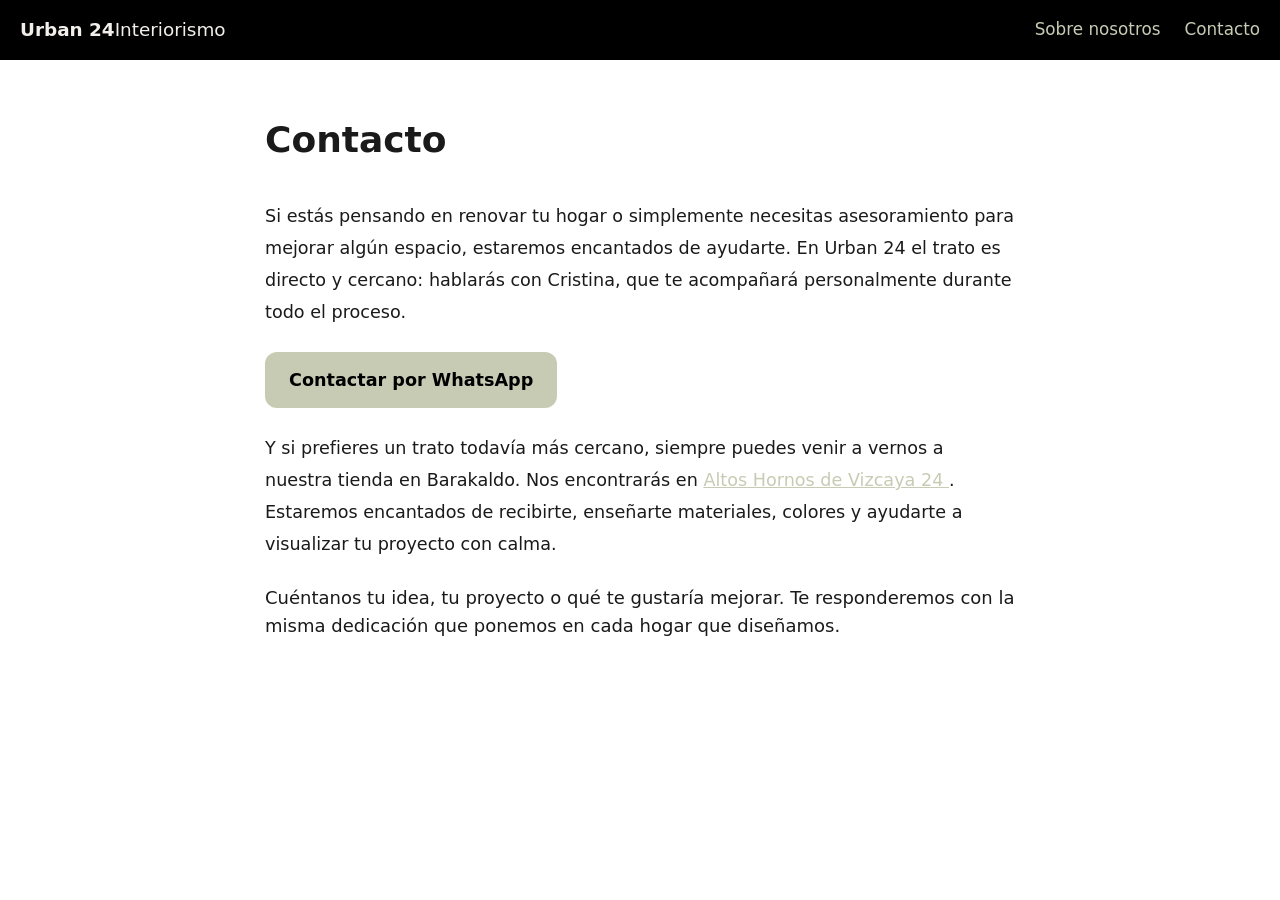
==== contacto/index.html @ a95bac66 "🚀 Deploy Astro Build to gh pages Urban24interiorismo/public_web@71f3e1eb2ddccb433019c8a219daf3013a62" ====
<!DOCTYPE html><html lang="es" class="antialiased bg-white text-[#1A1A1A]"> <head><meta charset="UTF-8"><meta name="viewport" content="width=device-width, initial-scale=1.0"><title>Contacto — Urban 24 Interiorismo</title><meta name="description" content="Ponte en contacto con Urban 24 Interiorismo y da el primer paso para transformar tu hogar."><meta property="og:url" content="https://urban24interiorismo.com/contacto/"><meta property="og:title" content="Contacto — Urban 24 Interiorismo"><meta property="og:description" content="Ponte en contacto con Urban 24 Interiorismo y da el primer paso para transformar tu hogar."><link rel="stylesheet" href="/tailwind.css"><link rel="stylesheet" href="/_astro/contacto.Bxkrhd5-.css"></head> <body class="min-h-screen bg-white"> <div class="fixed top-0 left-0 right-0 z-20 bg-black"> <header class="w-full
      max-w-[1300px]
      mx-auto
      px-5
      py-4
      flex items-center justify-between
      text-[1.05rem]"> <!-- LOGO --> <a href="/" class="flex items-center text-[#F2EFEA] text-[1.15rem] whitespace-nowrap"> <span class="font-bold">Urban 24</span> <span class="font-normal"> Interiorismo</span> </a> <!-- DESKTOP MENU --> <nav class="hidden gap-6 sm:flex whitespace-nowrap"> <a href="/sobre-nosotros" class="text-[#C8CBB3] hover:text-white">Sobre nosotros</a> <a href="/contacto" class="text-[#C8CBB3] hover:text-white">Contacto</a> </nav> <!-- MOBILE MENU BUTTON --> <button class="sm:hidden text-[#C8CBB3] text-3xl" onclick="
        const menu = document.getElementById('mobile-menu');
        menu.classList.toggle('hidden');
        menu.classList.toggle('flex');
      ">
☰
</button> </header> <!-- MOBILE MENU --> <div id="mobile-menu" class="flex-col hidden gap-4 px-6 py-6 text-lg border-t sm:hidden backdrop-blur-xl bg-black/90 border-white/10"> <a href="/sobre-nosotros" class="text-[#C8CBB3] hover:text-white">Sobre nosotros</a> <a href="/contacto" class="text-[#C8CBB3] hover:text-white">Contacto</a> </div> </div> <main class="pt-[120px] pb-20 px-6 sm:px-10 flex justify-center"> <div class="max-w-[750px]">  <h1 class="text-4xl font-semibold mb-10 text-[#1A1A1A]">
Contacto
</h1> <div class="max-w-[800px] space-y-6 text-[1.1rem] leading-8 text-[#1A1A1A]"> <p>
Si estás pensando en renovar tu hogar o simplemente necesitas asesoramiento para mejorar algún espacio, 
      estaremos encantados de ayudarte. En Urban 24 el trato es directo y cercano: hablarás con Cristina, 
      que te acompañará personalmente durante todo el proceso.
</p> <a href="https://wa.me/34659639558" target="_blank" class="inline-block mt-4 px-6 py-3 bg-[#C8CBB3] text-black rounded-xl text-[1.1rem] font-semibold">
Contactar por WhatsApp
</a> <div class="mt-12"> <p>
Y si prefieres un trato todavía más cercano, siempre puedes venir a vernos a nuestra tienda en Barakaldo. 
            Nos encontrarás en
<a href="https://maps.app.goo.gl/bWrwcRDEbLwZ9Lf47" target="_blank" class="text-[#C8CBB3] underline">
Altos Hornos de Vizcaya 24
</a>.  
            Estaremos encantados de recibirte, enseñarte materiales, colores y ayudarte a visualizar tu proyecto con calma.
</p> <p class="mt-6 text-lg text-[#1A1A1A]">
Cuéntanos tu idea, tu proyecto o qué te gustaría mejorar.  
            Te responderemos con la misma dedicación que ponemos en cada hogar que diseñamos.
</p> </div> </div>  </div> </main> </body></html>
---- _astro/contacto.Bxkrhd5-.css ----
*,:before,:after{--tw-border-spacing-x: 0;--tw-border-spacing-y: 0;--tw-translate-x: 0;--tw-translate-y: 0;--tw-rotate: 0;--tw-skew-x: 0;--tw-skew-y: 0;--tw-scale-x: 1;--tw-scale-y: 1;--tw-pan-x: ;--tw-pan-y: ;--tw-pinch-zoom: ;--tw-scroll-snap-strictness: proximity;--tw-gradient-from-position: ;--tw-gradient-via-position: ;--tw-gradient-to-position: ;--tw-ordinal: ;--tw-slashed-zero: ;--tw-numeric-figure: ;--tw-numeric-spacing: ;--tw-numeric-fraction: ;--tw-ring-inset: ;--tw-ring-offset-width: 0px;--tw-ring-offset-color: #fff;--tw-ring-color: rgb(59 130 246 / .5);--tw-ring-offset-shadow: 0 0 #0000;--tw-ring-shadow: 0 0 #0000;--tw-shadow: 0 0 #0000;--tw-shadow-colored: 0 0 #0000;--tw-blur: ;--tw-brightness: ;--tw-contrast: ;--tw-grayscale: ;--tw-hue-rotate: ;--tw-invert: ;--tw-saturate: ;--tw-sepia: ;--tw-drop-shadow: ;--tw-backdrop-blur: ;--tw-backdrop-brightness: ;--tw-backdrop-contrast: ;--tw-backdrop-grayscale: ;--tw-backdrop-hue-rotate: ;--tw-backdrop-invert: ;--tw-backdrop-opacity: ;--tw-backdrop-saturate: ;--tw-backdrop-sepia: ;--tw-contain-size: ;--tw-contain-layout: ;--tw-contain-paint: ;--tw-contain-style: }::backdrop{--tw-border-spacing-x: 0;--tw-border-spacing-y: 0;--tw-translate-x: 0;--tw-translate-y: 0;--tw-rotate: 0;--tw-skew-x: 0;--tw-skew-y: 0;--tw-scale-x: 1;--tw-scale-y: 1;--tw-pan-x: ;--tw-pan-y: ;--tw-pinch-zoom: ;--tw-scroll-snap-strictness: proximity;--tw-gradient-from-position: ;--tw-gradient-via-position: ;--tw-gradient-to-position: ;--tw-ordinal: ;--tw-slashed-zero: ;--tw-numeric-figure: ;--tw-numeric-spacing: ;--tw-numeric-fraction: ;--tw-ring-inset: ;--tw-ring-offset-width: 0px;--tw-ring-offset-color: #fff;--tw-ring-color: rgb(59 130 246 / .5);--tw-ring-offset-shadow: 0 0 #0000;--tw-ring-shadow: 0 0 #0000;--tw-shadow: 0 0 #0000;--tw-shadow-colored: 0 0 #0000;--tw-blur: ;--tw-brightness: ;--tw-contrast: ;--tw-grayscale: ;--tw-hue-rotate: ;--tw-invert: ;--tw-saturate: ;--tw-sepia: ;--tw-drop-shadow: ;--tw-backdrop-blur: ;--tw-backdrop-brightness: ;--tw-backdrop-contrast: ;--tw-backdrop-grayscale: ;--tw-backdrop-hue-rotate: ;--tw-backdrop-invert: ;--tw-backdrop-opacity: ;--tw-backdrop-saturate: ;--tw-backdrop-sepia: ;--tw-contain-size: ;--tw-contain-layout: ;--tw-contain-paint: ;--tw-contain-style: }*,:before,:after{box-sizing:border-box;border-width:0;border-style:solid;border-color:#e5e7eb}:before,:after{--tw-content: ""}html,:host{line-height:1.5;-webkit-text-size-adjust:100%;-moz-tab-size:4;-o-tab-size:4;tab-size:4;font-family:ui-sans-serif,system-ui,sans-serif,"Apple Color Emoji","Segoe UI Emoji",Segoe UI Symbol,"Noto Color Emoji";font-feature-settings:normal;font-variation-settings:normal;-webkit-tap-highlight-color:transparent}body{margin:0;line-height:inherit}hr{height:0;color:inherit;border-top-width:1px}abbr:where([title]){-webkit-text-decoration:underline dotted;text-decoration:underline dotted}h1,h2,h3,h4,h5,h6{font-size:inherit;font-weight:inherit}a{color:inherit;text-decoration:inherit}b,strong{font-weight:bolder}code,kbd,samp,pre{font-family:ui-monospace,SFMono-Regular,Menlo,Monaco,Consolas,Liberation Mono,Courier New,monospace;font-feature-settings:normal;font-variation-settings:normal;font-size:1em}small{font-size:80%}sub,sup{font-size:75%;line-height:0;position:relative;vertical-align:baseline}sub{bottom:-.25em}sup{top:-.5em}table{text-indent:0;border-color:inherit;border-collapse:collapse}button,input,optgroup,select,textarea{font-family:inherit;font-feature-settings:inherit;font-variation-settings:inherit;font-size:100%;font-weight:inherit;line-height:inherit;letter-spacing:inherit;color:inherit;margin:0;padding:0}button,select{text-transform:none}button,input:where([type=button]),input:where([type=reset]),input:where([type=submit]){-webkit-appearance:button;background-color:transparent;background-image:none}:-moz-focusring{outline:auto}:-moz-ui-invalid{box-shadow:none}progress{vertical-align:baseline}::-webkit-inner-spin-button,::-webkit-outer-spin-button{height:auto}[type=search]{-webkit-appearance:textfield;outline-offset:-2px}::-webkit-search-decoration{-webkit-appearance:none}::-webkit-file-upload-button{-webkit-appearance:button;font:inherit}summary{display:list-item}blockquote,dl,dd,h1,h2,h3,h4,h5,h6,hr,figure,p,pre{margin:0}fieldset{margin:0;padding:0}legend{padding:0}ol,ul,menu{list-style:none;margin:0;padding:0}dialog{padding:0}textarea{resize:vertical}input::-moz-placeholder,textarea::-moz-placeholder{opacity:1;color:#9ca3af}input::placeholder,textarea::placeholder{opacity:1;color:#9ca3af}button,[role=button]{cursor:pointer}:disabled{cursor:default}img,svg,video,canvas,audio,iframe,embed,object{display:block;vertical-align:middle}img,video{max-width:100%;height:auto}[hidden]:where(:not([hidden=until-found])){display:none}.fixed{position:fixed}.absolute{position:absolute}.relative{position:relative}.-left-\[10px\]{left:-10px}.-top-\[40px\]{top:-40px}.bottom-0{bottom:0}.left-0{left:0}.left-\[20px\]{left:20px}.right-0{right:0}.right-\[20px\]{right:20px}.top-0{top:0}.top-1\/2{top:50%}.-z-10{z-index:-10}.z-20{z-index:20}.mx-auto{margin-left:auto;margin-right:auto}.mb-10{margin-bottom:2.5rem}.mb-6{margin-bottom:1.5rem}.mt-12{margin-top:3rem}.mt-4{margin-top:1rem}.mt-6{margin-top:1.5rem}.block{display:block}.inline-block{display:inline-block}.flex{display:flex}.hidden{display:none}.h-screen{height:100vh}.min-h-screen{min-height:100vh}.w-1\/3{width:33.333333%}.w-\[28rem\]{width:28rem}.w-\[440px\]{width:440px}.w-\[90\%\]{width:90%}.w-full{width:100%}.max-w-\[1300px\]{max-width:1300px}.max-w-\[750px\]{max-width:750px}.max-w-\[800px\]{max-width:800px}.max-w-md{max-width:28rem}.max-w-sm{max-width:24rem}.-translate-y-1\/2{--tw-translate-y: -50%;transform:translate(var(--tw-translate-x),var(--tw-translate-y)) rotate(var(--tw-rotate)) skew(var(--tw-skew-x)) skewY(var(--tw-skew-y)) scaleX(var(--tw-scale-x)) scaleY(var(--tw-scale-y))}.select-none{-webkit-user-select:none;-moz-user-select:none;user-select:none}.flex-col{flex-direction:column}.items-start{align-items:flex-start}.items-center{align-items:center}.justify-start{justify-content:flex-start}.justify-center{justify-content:center}.justify-between{justify-content:space-between}.gap-4{gap:1rem}.gap-6{gap:1.5rem}.space-y-6>:not([hidden])~:not([hidden]){--tw-space-y-reverse: 0;margin-top:calc(1.5rem * calc(1 - var(--tw-space-y-reverse)));margin-bottom:calc(1.5rem * var(--tw-space-y-reverse))}.whitespace-nowrap{white-space:nowrap}.rounded-\[14px\]{border-radius:14px}.rounded-xl{border-radius:.75rem}.border-t{border-top-width:1px}.border-white\/10{border-color:#ffffff1a}.bg-\[\#C8CBB3\]{--tw-bg-opacity: 1;background-color:rgb(200 203 179 / var(--tw-bg-opacity, 1))}.bg-black{--tw-bg-opacity: 1;background-color:rgb(0 0 0 / var(--tw-bg-opacity, 1))}.bg-black\/40{background-color:#0006}.bg-black\/80{background-color:#000c}.bg-black\/90{background-color:#000000e6}.bg-blue-600{--tw-bg-opacity: 1;background-color:rgb(37 99 235 / var(--tw-bg-opacity, 1))}.bg-gray-100{--tw-bg-opacity: 1;background-color:rgb(243 244 246 / var(--tw-bg-opacity, 1))}.bg-gray-50{--tw-bg-opacity: 1;background-color:rgb(249 250 251 / var(--tw-bg-opacity, 1))}.bg-white{--tw-bg-opacity: 1;background-color:rgb(255 255 255 / var(--tw-bg-opacity, 1))}.bg-cover{background-size:cover}.bg-center{background-position:center}.p-6{padding:1.5rem}.px-5{padding-left:1.25rem;padding-right:1.25rem}.px-6{padding-left:1.5rem;padding-right:1.5rem}.py-2{padding-top:.5rem;padding-bottom:.5rem}.py-3{padding-top:.75rem;padding-bottom:.75rem}.py-4{padding-top:1rem;padding-bottom:1rem}.py-6{padding-top:1.5rem;padding-bottom:1.5rem}.pb-20{padding-bottom:5rem}.pt-\[120px\]{padding-top:120px}.text-center{text-align:center}.text-3xl{font-size:1.875rem;line-height:2.25rem}.text-4xl{font-size:2.25rem;line-height:2.5rem}.text-\[0\.9rem\]{font-size:.9rem}.text-\[1\.05rem\]{font-size:1.05rem}.text-\[1\.15rem\]{font-size:1.15rem}.text-\[1\.1rem\]{font-size:1.1rem}.text-\[1\.2rem\]{font-size:1.2rem}.text-\[6rem\]{font-size:6rem}.text-lg{font-size:1.125rem;line-height:1.75rem}.text-sm{font-size:.875rem;line-height:1.25rem}.text-xs{font-size:.75rem;line-height:1rem}.font-bold{font-weight:700}.font-normal{font-weight:400}.font-semibold{font-weight:600}.leading-8{line-height:2rem}.leading-\[1\.5\]{line-height:1.5}.tracking-wide{letter-spacing:.025em}.text-\[\#1A1A1A\]{--tw-text-opacity: 1;color:rgb(26 26 26 / var(--tw-text-opacity, 1))}.text-\[\#C8CBB3\]{--tw-text-opacity: 1;color:rgb(200 203 179 / var(--tw-text-opacity, 1))}.text-\[\#C8CBB3\]\/15{color:#c8cbb326}.text-\[\#F2EFEA\]{--tw-text-opacity: 1;color:rgb(242 239 234 / var(--tw-text-opacity, 1))}.text-\[\#d0d0d0\]{--tw-text-opacity: 1;color:rgb(208 208 208 / var(--tw-text-opacity, 1))}.text-black{--tw-text-opacity: 1;color:rgb(0 0 0 / var(--tw-text-opacity, 1))}.text-white{--tw-text-opacity: 1;color:rgb(255 255 255 / var(--tw-text-opacity, 1))}.underline{text-decoration-line:underline}.antialiased{-webkit-font-smoothing:antialiased;-moz-osx-font-smoothing:grayscale}.backdrop-blur-xl{--tw-backdrop-blur: blur(24px);-webkit-backdrop-filter:var(--tw-backdrop-blur) var(--tw-backdrop-brightness) var(--tw-backdrop-contrast) var(--tw-backdrop-grayscale) var(--tw-backdrop-hue-rotate) var(--tw-backdrop-invert) var(--tw-backdrop-opacity) var(--tw-backdrop-saturate) var(--tw-backdrop-sepia);backdrop-filter:var(--tw-backdrop-blur) var(--tw-backdrop-brightness) var(--tw-backdrop-contrast) var(--tw-backdrop-grayscale) var(--tw-backdrop-hue-rotate) var(--tw-backdrop-invert) var(--tw-backdrop-opacity) var(--tw-backdrop-saturate) var(--tw-backdrop-sepia)}.hover\:text-white:hover{--tw-text-opacity: 1;color:rgb(255 255 255 / var(--tw-text-opacity, 1))}@media(min-width:640px){.sm\:-left-\[60px\]{left:-60px}.sm\:-top-\[150px\]{top:-150px}.sm\:left-\[120px\]{left:120px}.sm\:right-auto{right:auto}.sm\:mb-8{margin-bottom:2rem}.sm\:flex{display:flex}.sm\:hidden{display:none}.sm\:w-\[35\%\]{width:35%}.sm\:p-\[60px\]{padding:60px}.sm\:px-10{padding-left:2.5rem;padding-right:2.5rem}.sm\:px-\[110px\]{padding-left:110px;padding-right:110px}.sm\:text-\[1\.6rem\]{font-size:1.6rem}.sm\:text-\[18rem\]{font-size:18rem}.sm\:leading-\[1\.6\]{line-height:1.6}}
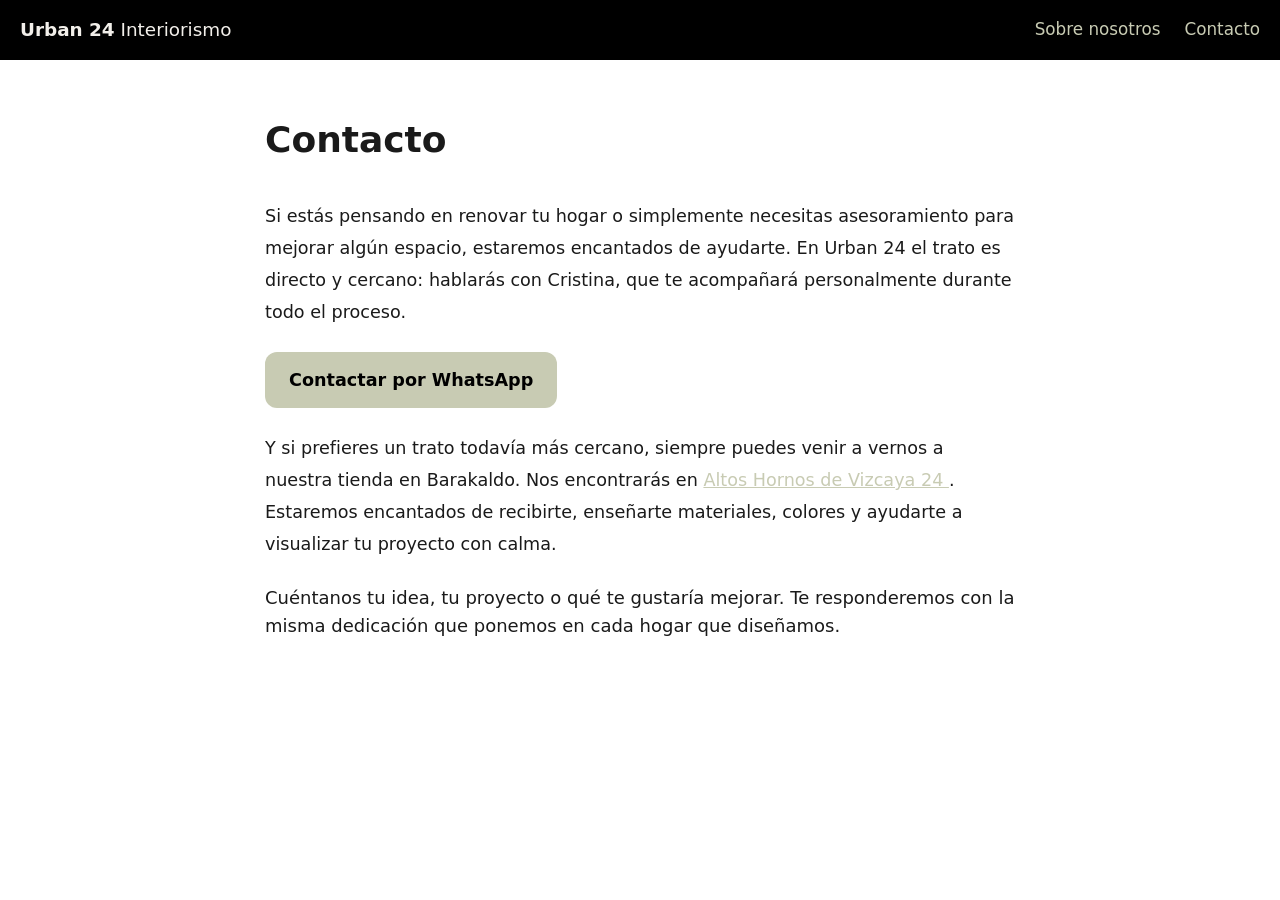
==== commit b04cbcb8: "🚀 Deploy Astro Build to gh pages Urban24interiorismo/public_web@69ed27d5a4f122d41a33616063717152a097" ====
--- a/contacto/index.html
+++ b/contacto/index.html
@@ -4,7 +4,7 @@
       px-5
       py-4
       flex items-center justify-between
-      text-[1.05rem]"> <!-- LOGO --> <a href="/" class="flex items-center text-[#F2EFEA] text-[1.15rem] whitespace-nowrap"> <span class="font-bold">Urban 24</span> <span class="font-normal"> Interiorismo</span> </a> <!-- DESKTOP MENU --> <nav class="hidden gap-6 sm:flex whitespace-nowrap"> <a href="/sobre-nosotros" class="text-[#C8CBB3] hover:text-white">Sobre nosotros</a> <a href="/contacto" class="text-[#C8CBB3] hover:text-white">Contacto</a> </nav> <!-- MOBILE MENU BUTTON --> <button class="sm:hidden text-[#C8CBB3] text-3xl" onclick="
+      text-[1.05rem]"> <!-- LOGO --> <a href="/" class="flex items-center text-[#F2EFEA] text-[1.15rem] whitespace-nowrap"> <span class="font-bold">Urban 24</span>&nbsp;<span class="font-normal">Interiorismo</span> </a> <!-- DESKTOP MENU --> <nav class="hidden gap-6 sm:flex whitespace-nowrap"> <a href="/sobre-nosotros" class="text-[#C8CBB3] hover:text-white">Sobre nosotros</a> <a href="/contacto" class="text-[#C8CBB3] hover:text-white">Contacto</a> </nav> <!-- MOBILE MENU BUTTON --> <button class="sm:hidden text-[#C8CBB3] text-3xl" onclick="
         const menu = document.getElementById('mobile-menu');
         menu.classList.toggle('hidden');
         menu.classList.toggle('flex');
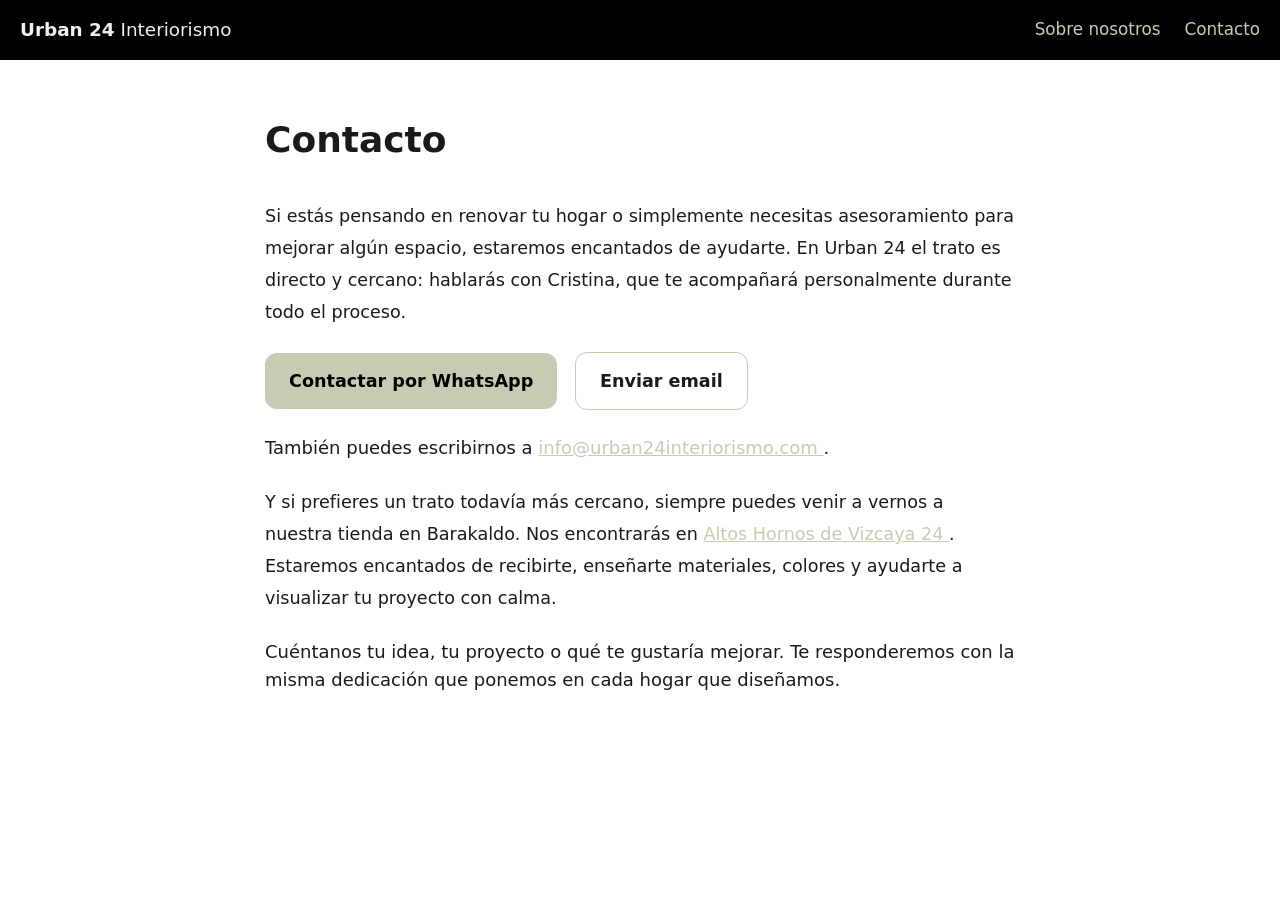
==== commit 5f44bd00: "🚀 Deploy Astro Build to gh pages Urban24interiorismo/public_web@7f7d9606b305bec6238e31905c655aeee276" ====
--- a/contacto/index.html
+++ b/contacto/index.html
@@ -1,4 +1,4 @@
-<!DOCTYPE html><html lang="es" class="antialiased bg-white text-[#1A1A1A]"> <head><meta charset="UTF-8"><meta name="viewport" content="width=device-width, initial-scale=1.0"><title>Contacto — Urban 24 Interiorismo</title><meta name="description" content="Ponte en contacto con Urban 24 Interiorismo y da el primer paso para transformar tu hogar."><meta property="og:url" content="https://urban24interiorismo.com/contacto/"><meta property="og:title" content="Contacto — Urban 24 Interiorismo"><meta property="og:description" content="Ponte en contacto con Urban 24 Interiorismo y da el primer paso para transformar tu hogar."><link rel="stylesheet" href="/tailwind.css"><link rel="stylesheet" href="/_astro/contacto.Bxkrhd5-.css"></head> <body class="min-h-screen bg-white"> <div class="fixed top-0 left-0 right-0 z-20 bg-black"> <header class="w-full
+<!DOCTYPE html><html lang="es" class="antialiased bg-white text-[#1A1A1A]"> <head><meta charset="UTF-8"><meta name="viewport" content="width=device-width, initial-scale=1.0"><meta name="robots" content="index, follow, max-snippet:-1, max-image-preview:large, max-video-preview:-1"><title>Contacto — Urban 24 Interiorismo</title><meta name="description" content="Contacta con Urban 24 Interiorismo en Barakaldo por WhatsApp, telefono o visitando la tienda en Altos Hornos de Vizcaya 24."><link rel="canonical" href="https://urban24interiorismo.com/contacto/"><link rel="alternate" type="text/plain" href="/llms.txt" title="LLM-readable overview"><!-- OpenGraph --><meta property="og:url" content="https://urban24interiorismo.com/contacto/"><meta property="og:title" content="Contacto — Urban 24 Interiorismo"><meta property="og:description" content="Contacta con Urban 24 Interiorismo en Barakaldo por WhatsApp, telefono o visitando la tienda en Altos Hornos de Vizcaya 24."><meta property="og:type" content="website"><meta property="og:site_name" content="Urban 24 Interiorismo"><meta property="og:locale" content="es_ES"><meta property="og:image" content="https://urban24interiorismo.com/img/1.jpg"><meta property="og:image:width" content="1920"><meta property="og:image:height" content="1208"><meta property="og:image:alt" content="Interiorismo residencial de Urban 24 Interiorismo"><!-- Twitter --><meta name="twitter:card" content="summary_large_image"><meta name="twitter:title" content="Contacto — Urban 24 Interiorismo"><meta name="twitter:description" content="Contacta con Urban 24 Interiorismo en Barakaldo por WhatsApp, telefono o visitando la tienda en Altos Hornos de Vizcaya 24."><meta name="twitter:image" content="https://urban24interiorismo.com/img/1.jpg"><!-- Favicons --><!-- Favicon for most browsers --><link rel="icon" type="image/x-icon" href="/favicon/favicon.ico"><!-- PNG Favicons --><link rel="icon" type="image/png" sizes="16x16" href="/favicon/favicon-16x16.png"><link rel="icon" type="image/png" sizes="32x32" href="/favicon/favicon-32x32.png"><!-- Apple Touch Icon --><link rel="apple-touch-icon" href="/favicon/apple-touch-icon.png"><!-- Android Chrome Icons --><link rel="icon" type="image/png" sizes="192x192" href="/favicon/android-chrome-192x192.png"><link rel="icon" type="image/png" sizes="512x512" href="/favicon/android-chrome-512x512.png"><!-- Web Manifest --><link rel="manifest" href="/favicon/site.webmanifest"><!-- Optional: Define theme colors for PWA and browser UI --><meta name="theme-color" content="#000000"><script type="application/ld+json">{"@context":"https://schema.org","@graph":[{"@type":"WebSite","@id":"https://urban24interiorismo.com/#website","name":"Urban 24 Interiorismo","url":"https://urban24interiorismo.com","inLanguage":"es-ES"},{"@type":["LocalBusiness","HomeAndConstructionBusiness"],"@id":"https://urban24interiorismo.com/#business","name":"Urban 24 Interiorismo","url":"https://urban24interiorismo.com","image":"https://urban24interiorismo.com/img/1.jpg","description":"Estudio de interiorismo en Barakaldo dirigido por Cristina Mezquita. Creamos hogares calidos, funcionales y con personalidad en Bizkaia.","telephone":"+34659639558","email":"info@urban24interiorismo.com","founder":{"@type":"Person","name":"Cristina Mezquita"},"address":{"@type":"PostalAddress","streetAddress":"Altos Hornos de Vizcaya 24","addressLocality":"Barakaldo","postalCode":"48901","addressRegion":"Bizkaia","addressCountry":"ES"},"areaServed":[{"@type":"AdministrativeArea","name":"Barakaldo"},{"@type":"AdministrativeArea","name":"Bizkaia"},{"@type":"AdministrativeArea","name":"Gran Bilbao"}],"contactPoint":{"@type":"ContactPoint","telephone":"+34659639558","email":"info@urban24interiorismo.com","contactType":"customer service","availableLanguage":["Spanish"]},"priceRange":"$$"},{"@type":"WebPage","@id":"https://urban24interiorismo.com/contacto/#webpage","url":"https://urban24interiorismo.com/contacto/","name":"Urban 24 Interiorismo","isPartOf":{"@id":"https://urban24interiorismo.com/#website"},"about":{"@id":"https://urban24interiorismo.com/#business"},"inLanguage":"es-ES"}]}</script><!-- Umami Stats --><link rel="preconnect" href="https://cloud.umami.is"><script defer src="https://cloud.umami.is/script.js" data-website-id="3e1b48e9-1f14-41ca-8f8d-fce5301bcf8f"></script><link rel="stylesheet" href="/_astro/contacto.C5E6TYtP.css"></head><body class="min-h-screen bg-white"> <div class="fixed top-0 left-0 right-0 z-20 bg-black"> <header class="w-full
       max-w-[1300px]
       mx-auto
       px-5
@@ -16,12 +16,17 @@
 Si estás pensando en renovar tu hogar o simplemente necesitas asesoramiento para mejorar algún espacio, 
       estaremos encantados de ayudarte. En Urban 24 el trato es directo y cercano: hablarás con Cristina, 
       que te acompañará personalmente durante todo el proceso.
-</p> <a href="https://wa.me/34659639558" target="_blank" class="inline-block mt-4 px-6 py-3 bg-[#C8CBB3] text-black rounded-xl text-[1.1rem] font-semibold">
+</p> <a href="https://wa.me/34659639558" target="_blank" rel="noopener noreferrer" class="inline-block mt-4 px-6 py-3 bg-[#C8CBB3] text-black rounded-xl text-[1.1rem] font-semibold">
 Contactar por WhatsApp
-</a> <div class="mt-12"> <p>
+</a> <a href="mailto:info@urban24interiorismo.com" class="inline-block mt-4 ml-0 sm:ml-3 px-6 py-3 border border-[#C8CBB3] text-[#1A1A1A] rounded-xl text-[1.1rem] font-semibold">
+Enviar email
+</a> <p class="mt-4 text-lg text-[#1A1A1A]">
+También puedes escribirnos a
+<a href="mailto:info@urban24interiorismo.com" class="text-[#C8CBB3] underline"> info@urban24interiorismo.com </a>.
+</p> <div class="mt-12"> <p>
 Y si prefieres un trato todavía más cercano, siempre puedes venir a vernos a nuestra tienda en Barakaldo. 
             Nos encontrarás en
-<a href="https://maps.app.goo.gl/bWrwcRDEbLwZ9Lf47" target="_blank" class="text-[#C8CBB3] underline">
+<a href="https://maps.app.goo.gl/bWrwcRDEbLwZ9Lf47" target="_blank" rel="noopener noreferrer" data-umami-event="Click Maps Contacto" class="text-[#C8CBB3] underline">
 Altos Hornos de Vizcaya 24
 </a>.  
             Estaremos encantados de recibirte, enseñarte materiales, colores y ayudarte a visualizar tu proyecto con calma.
--- a/_astro/contacto.C5E6TYtP.css
+++ b/_astro/contacto.C5E6TYtP.css
@@ -0,0 +1 @@
+*,:before,:after{--tw-border-spacing-x: 0;--tw-border-spacing-y: 0;--tw-translate-x: 0;--tw-translate-y: 0;--tw-rotate: 0;--tw-skew-x: 0;--tw-skew-y: 0;--tw-scale-x: 1;--tw-scale-y: 1;--tw-pan-x: ;--tw-pan-y: ;--tw-pinch-zoom: ;--tw-scroll-snap-strictness: proximity;--tw-gradient-from-position: ;--tw-gradient-via-position: ;--tw-gradient-to-position: ;--tw-ordinal: ;--tw-slashed-zero: ;--tw-numeric-figure: ;--tw-numeric-spacing: ;--tw-numeric-fraction: ;--tw-ring-inset: ;--tw-ring-offset-width: 0px;--tw-ring-offset-color: #fff;--tw-ring-color: rgb(59 130 246 / .5);--tw-ring-offset-shadow: 0 0 #0000;--tw-ring-shadow: 0 0 #0000;--tw-shadow: 0 0 #0000;--tw-shadow-colored: 0 0 #0000;--tw-blur: ;--tw-brightness: ;--tw-contrast: ;--tw-grayscale: ;--tw-hue-rotate: ;--tw-invert: ;--tw-saturate: ;--tw-sepia: ;--tw-drop-shadow: ;--tw-backdrop-blur: ;--tw-backdrop-brightness: ;--tw-backdrop-contrast: ;--tw-backdrop-grayscale: ;--tw-backdrop-hue-rotate: ;--tw-backdrop-invert: ;--tw-backdrop-opacity: ;--tw-backdrop-saturate: ;--tw-backdrop-sepia: ;--tw-contain-size: ;--tw-contain-layout: ;--tw-contain-paint: ;--tw-contain-style: }::backdrop{--tw-border-spacing-x: 0;--tw-border-spacing-y: 0;--tw-translate-x: 0;--tw-translate-y: 0;--tw-rotate: 0;--tw-skew-x: 0;--tw-skew-y: 0;--tw-scale-x: 1;--tw-scale-y: 1;--tw-pan-x: ;--tw-pan-y: ;--tw-pinch-zoom: ;--tw-scroll-snap-strictness: proximity;--tw-gradient-from-position: ;--tw-gradient-via-position: ;--tw-gradient-to-position: ;--tw-ordinal: ;--tw-slashed-zero: ;--tw-numeric-figure: ;--tw-numeric-spacing: ;--tw-numeric-fraction: ;--tw-ring-inset: ;--tw-ring-offset-width: 0px;--tw-ring-offset-color: #fff;--tw-ring-color: rgb(59 130 246 / .5);--tw-ring-offset-shadow: 0 0 #0000;--tw-ring-shadow: 0 0 #0000;--tw-shadow: 0 0 #0000;--tw-shadow-colored: 0 0 #0000;--tw-blur: ;--tw-brightness: ;--tw-contrast: ;--tw-grayscale: ;--tw-hue-rotate: ;--tw-invert: ;--tw-saturate: ;--tw-sepia: ;--tw-drop-shadow: ;--tw-backdrop-blur: ;--tw-backdrop-brightness: ;--tw-backdrop-contrast: ;--tw-backdrop-grayscale: ;--tw-backdrop-hue-rotate: ;--tw-backdrop-invert: ;--tw-backdrop-opacity: ;--tw-backdrop-saturate: ;--tw-backdrop-sepia: ;--tw-contain-size: ;--tw-contain-layout: ;--tw-contain-paint: ;--tw-contain-style: }*,:before,:after{box-sizing:border-box;border-width:0;border-style:solid;border-color:#e5e7eb}:before,:after{--tw-content: ""}html,:host{line-height:1.5;-webkit-text-size-adjust:100%;-moz-tab-size:4;-o-tab-size:4;tab-size:4;font-family:ui-sans-serif,system-ui,sans-serif,"Apple Color Emoji","Segoe UI Emoji",Segoe UI Symbol,"Noto Color Emoji";font-feature-settings:normal;font-variation-settings:normal;-webkit-tap-highlight-color:transparent}body{margin:0;line-height:inherit}hr{height:0;color:inherit;border-top-width:1px}abbr:where([title]){-webkit-text-decoration:underline dotted;text-decoration:underline dotted}h1,h2,h3,h4,h5,h6{font-size:inherit;font-weight:inherit}a{color:inherit;text-decoration:inherit}b,strong{font-weight:bolder}code,kbd,samp,pre{font-family:ui-monospace,SFMono-Regular,Menlo,Monaco,Consolas,Liberation Mono,Courier New,monospace;font-feature-settings:normal;font-variation-settings:normal;font-size:1em}small{font-size:80%}sub,sup{font-size:75%;line-height:0;position:relative;vertical-align:baseline}sub{bottom:-.25em}sup{top:-.5em}table{text-indent:0;border-color:inherit;border-collapse:collapse}button,input,optgroup,select,textarea{font-family:inherit;font-feature-settings:inherit;font-variation-settings:inherit;font-size:100%;font-weight:inherit;line-height:inherit;letter-spacing:inherit;color:inherit;margin:0;padding:0}button,select{text-transform:none}button,input:where([type=button]),input:where([type=reset]),input:where([type=submit]){-webkit-appearance:button;background-color:transparent;background-image:none}:-moz-focusring{outline:auto}:-moz-ui-invalid{box-shadow:none}progress{vertical-align:baseline}::-webkit-inner-spin-button,::-webkit-outer-spin-button{height:auto}[type=search]{-webkit-appearance:textfield;outline-offset:-2px}::-webkit-search-decoration{-webkit-appearance:none}::-webkit-file-upload-button{-webkit-appearance:button;font:inherit}summary{display:list-item}blockquote,dl,dd,h1,h2,h3,h4,h5,h6,hr,figure,p,pre{margin:0}fieldset{margin:0;padding:0}legend{padding:0}ol,ul,menu{list-style:none;margin:0;padding:0}dialog{padding:0}textarea{resize:vertical}input::-moz-placeholder,textarea::-moz-placeholder{opacity:1;color:#9ca3af}input::placeholder,textarea::placeholder{opacity:1;color:#9ca3af}button,[role=button]{cursor:pointer}:disabled{cursor:default}img,svg,video,canvas,audio,iframe,embed,object{display:block;vertical-align:middle}img,video{max-width:100%;height:auto}[hidden]:where(:not([hidden=until-found])){display:none}.fixed{position:fixed}.absolute{position:absolute}.relative{position:relative}.-left-\[8px\]{left:-8px}.-top-\[38px\]{top:-38px}.bottom-0{bottom:0}.left-0{left:0}.left-5{left:1.25rem}.right-0{right:0}.right-5{right:1.25rem}.top-0{top:0}.top-1\/2{top:50%}.-z-10{z-index:-10}.z-20{z-index:20}.mx-auto{margin-left:auto;margin-right:auto}.mb-10{margin-bottom:2.5rem}.mb-6{margin-bottom:1.5rem}.ml-0{margin-left:0}.mt-12{margin-top:3rem}.mt-4{margin-top:1rem}.mt-6{margin-top:1.5rem}.inline-block{display:inline-block}.flex{display:flex}.inline-flex{display:inline-flex}.hidden{display:none}.h-screen{height:100vh}.min-h-screen{min-height:100vh}.w-1\/3{width:33.333333%}.w-\[28rem\]{width:28rem}.w-\[440px\]{width:440px}.w-auto{width:auto}.w-full{width:100%}.max-w-\[1300px\]{max-width:1300px}.max-w-\[32rem\]{max-width:32rem}.max-w-\[750px\]{max-width:750px}.max-w-\[800px\]{max-width:800px}.max-w-md{max-width:28rem}.max-w-sm{max-width:24rem}.-translate-y-1\/2{--tw-translate-y: -50%;transform:translate(var(--tw-translate-x),var(--tw-translate-y)) rotate(var(--tw-rotate)) skew(var(--tw-skew-x)) skewY(var(--tw-skew-y)) scaleX(var(--tw-scale-x)) scaleY(var(--tw-scale-y))}.select-none{-webkit-user-select:none;-moz-user-select:none;user-select:none}.flex-col{flex-direction:column}.flex-wrap{flex-wrap:wrap}.items-center{align-items:center}.justify-start{justify-content:flex-start}.justify-center{justify-content:center}.justify-between{justify-content:space-between}.gap-3{gap:.75rem}.gap-4{gap:1rem}.gap-6{gap:1.5rem}.gap-x-2{-moz-column-gap:.5rem;column-gap:.5rem}.gap-y-1{row-gap:.25rem}.space-y-6>:not([hidden])~:not([hidden]){--tw-space-y-reverse: 0;margin-top:calc(1.5rem * calc(1 - var(--tw-space-y-reverse)));margin-bottom:calc(1.5rem * var(--tw-space-y-reverse))}.whitespace-nowrap{white-space:nowrap}.rounded-\[14px\]{border-radius:14px}.rounded-xl{border-radius:.75rem}.border{border-width:1px}.border-t{border-top-width:1px}.border-\[\#C8CBB3\]{--tw-border-opacity: 1;border-color:rgb(200 203 179 / var(--tw-border-opacity, 1))}.border-white\/10{border-color:#ffffff1a}.bg-\[\#C8CBB3\]{--tw-bg-opacity: 1;background-color:rgb(200 203 179 / var(--tw-bg-opacity, 1))}.bg-black{--tw-bg-opacity: 1;background-color:rgb(0 0 0 / var(--tw-bg-opacity, 1))}.bg-black\/45{background-color:#00000073}.bg-black\/90{background-color:#000000e6}.bg-blue-600{--tw-bg-opacity: 1;background-color:rgb(37 99 235 / var(--tw-bg-opacity, 1))}.bg-gray-100{--tw-bg-opacity: 1;background-color:rgb(243 244 246 / var(--tw-bg-opacity, 1))}.bg-gray-50{--tw-bg-opacity: 1;background-color:rgb(249 250 251 / var(--tw-bg-opacity, 1))}.bg-white{--tw-bg-opacity: 1;background-color:rgb(255 255 255 / var(--tw-bg-opacity, 1))}.bg-cover{background-size:cover}.bg-center{background-position:center}.p-6{padding:1.5rem}.px-4{padding-left:1rem;padding-right:1rem}.px-5{padding-left:1.25rem;padding-right:1.25rem}.px-6{padding-left:1.5rem;padding-right:1.5rem}.py-2{padding-top:.5rem;padding-bottom:.5rem}.py-3{padding-top:.75rem;padding-bottom:.75rem}.py-4{padding-top:1rem;padding-bottom:1rem}.py-6{padding-top:1.5rem;padding-bottom:1.5rem}.pb-20{padding-bottom:5rem}.pt-\[120px\]{padding-top:120px}.text-center{text-align:center}.text-3xl{font-size:1.875rem;line-height:2.25rem}.text-4xl{font-size:2.25rem;line-height:2.5rem}.text-\[0\.85rem\]{font-size:.85rem}.text-\[1\.05rem\]{font-size:1.05rem}.text-\[1\.15rem\]{font-size:1.15rem}.text-\[1\.1rem\]{font-size:1.1rem}.text-\[1rem\]{font-size:1rem}.text-\[5rem\]{font-size:5rem}.text-lg{font-size:1.125rem;line-height:1.75rem}.text-sm{font-size:.875rem;line-height:1.25rem}.text-xs{font-size:.75rem;line-height:1rem}.font-bold{font-weight:700}.font-normal{font-weight:400}.font-semibold{font-weight:600}.leading-8{line-height:2rem}.leading-\[1\.55\]{line-height:1.55}.tracking-wide{letter-spacing:.025em}.text-\[\#1A1A1A\]{--tw-text-opacity: 1;color:rgb(26 26 26 / var(--tw-text-opacity, 1))}.text-\[\#C8CBB3\]{--tw-text-opacity: 1;color:rgb(200 203 179 / var(--tw-text-opacity, 1))}.text-\[\#C8CBB3\]\/15{color:#c8cbb326}.text-\[\#F2EFEA\]{--tw-text-opacity: 1;color:rgb(242 239 234 / var(--tw-text-opacity, 1))}.text-\[\#d0d0d0\]{--tw-text-opacity: 1;color:rgb(208 208 208 / var(--tw-text-opacity, 1))}.text-black{--tw-text-opacity: 1;color:rgb(0 0 0 / var(--tw-text-opacity, 1))}.text-white{--tw-text-opacity: 1;color:rgb(255 255 255 / var(--tw-text-opacity, 1))}.underline{text-decoration-line:underline}.antialiased{-webkit-font-smoothing:antialiased;-moz-osx-font-smoothing:grayscale}.backdrop-blur-xl{--tw-backdrop-blur: blur(24px);-webkit-backdrop-filter:var(--tw-backdrop-blur) var(--tw-backdrop-brightness) var(--tw-backdrop-contrast) var(--tw-backdrop-grayscale) var(--tw-backdrop-hue-rotate) var(--tw-backdrop-invert) var(--tw-backdrop-opacity) var(--tw-backdrop-saturate) var(--tw-backdrop-sepia);backdrop-filter:var(--tw-backdrop-blur) var(--tw-backdrop-brightness) var(--tw-backdrop-contrast) var(--tw-backdrop-grayscale) var(--tw-backdrop-hue-rotate) var(--tw-backdrop-invert) var(--tw-backdrop-opacity) var(--tw-backdrop-saturate) var(--tw-backdrop-sepia)}.hover\:text-white:hover{--tw-text-opacity: 1;color:rgb(255 255 255 / var(--tw-text-opacity, 1))}@media(min-width:640px){.sm\:-left-\[34px\]{left:-34px}.sm\:-top-\[92px\]{top:-92px}.sm\:left-\[8vw\]{left:8vw}.sm\:right-auto{right:auto}.sm\:mb-8{margin-bottom:2rem}.sm\:ml-3{margin-left:.75rem}.sm\:flex{display:flex}.sm\:hidden{display:none}.sm\:w-\[48vw\]{width:48vw}.sm\:flex-row{flex-direction:row}.sm\:flex-wrap{flex-wrap:wrap}.sm\:p-10{padding:2.5rem}.sm\:px-10{padding-left:2.5rem;padding-right:2.5rem}.sm\:text-\[0\.9rem\]{font-size:.9rem}.sm\:text-\[1\.05rem\]{font-size:1.05rem}.sm\:text-\[1\.25rem\]{font-size:1.25rem}.sm\:text-\[11rem\]{font-size:11rem}}@media(min-width:1024px){.lg\:w-\[520px\]{width:520px}.lg\:p-12{padding:3rem}.lg\:text-\[1\.35rem\]{font-size:1.35rem}}@media(min-width:1280px){.xl\:w-\[580px\]{width:580px}}
